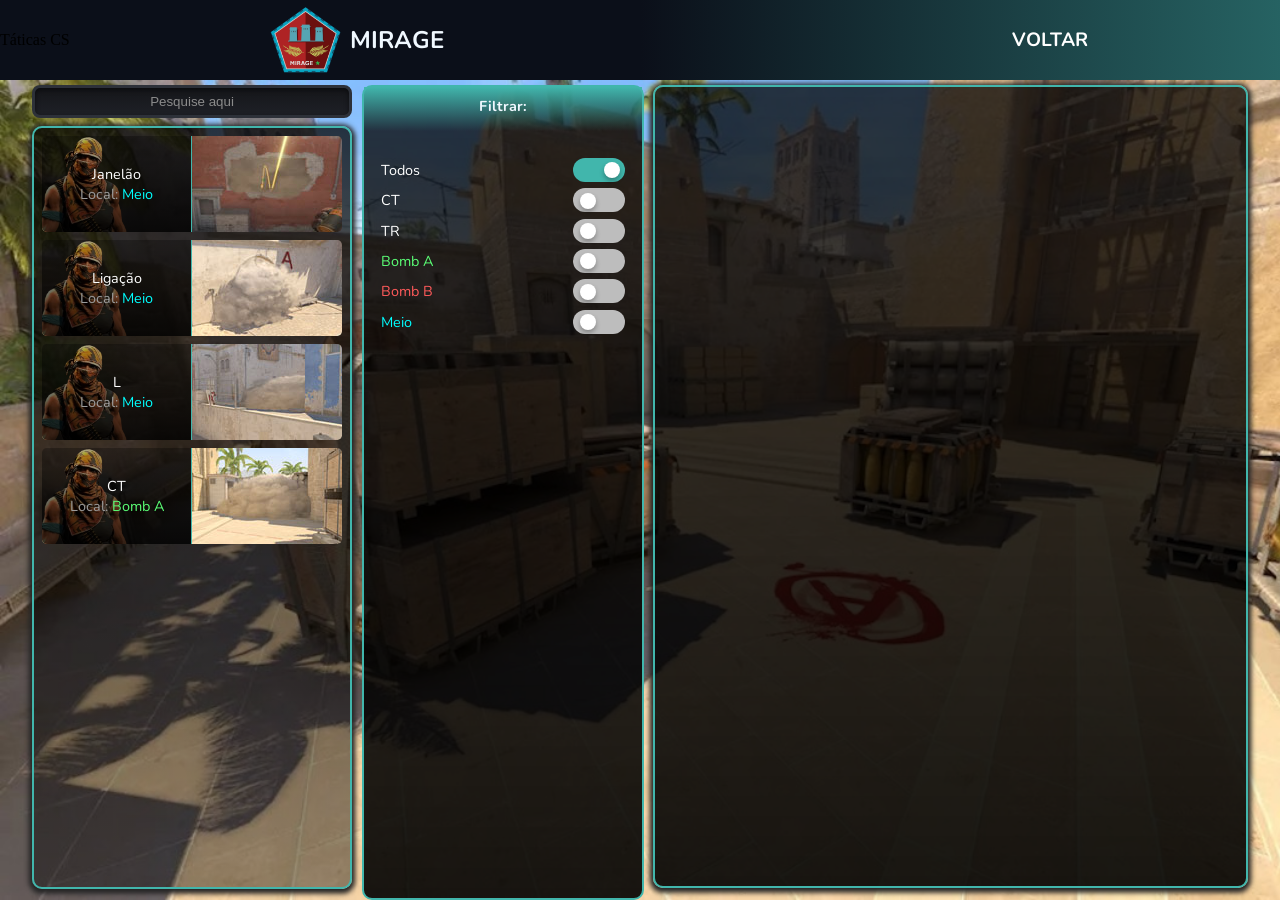
==== mirage.html @ 359fe0d6 "att" ====
<!DOCTYPE html>
<html lang="en">

<head>
    <meta charset="UTF-8">
    <meta name="viewport" content="width=device-width, initial-scale=1.0">
    <title>UtilityLab</title>
    <link rel="stylesheet" href="style.css">
</head>

<body>
    <header>
        <button class="botao-menu" id="btn-abrir-menu" aria-label="Abrir menu">
            <!-- Ícone clássico de 3 barrinhas (Hambúrguer) -->
            <span></span>
            <span></span>
            <span></span>
        </button>
        <div class="logo">Táticas CS</div>
        <div class="navbarMaps">
            <div class="logoEnome">
                <img class="logo" src="assets/MapIcons/mirage.png" alt="" style="padding: 0.3em;">
                <h2 class="nameMap">MIRAGE</h2>
            </div>
            <a href="index.html" style="text-decoration: none;">
                <h1 class="botaoVoltar" alt="">VOLTAR</h1>
            </a>
        </div>
    </header>
    <main class="main-mirage">
        <div class="conteiner-geral">
            <input class="pesquisa" id="pesquisa-smoke" type="text" placeholder="Pesquise aqui">
            <ul class="coluna-itens">
                <li class="item" data-index="1" data-comando="1" data-local="meio" data-time="tr">
                    <div class="item-infos">
                        <p>Janelão</p>
                        <p style="color: #9b9b9b;">Local: <span style="color: var(--cor-card-meio);">Meio</span> </p>
                    </div>
                    <img class="item-img" alt="">
                </li>
                <li class="item" data-index="2" data-comando="1" data-local="meio" data-time="tr">
                    <div class="item-infos">
                        <p>Ligação</p>
                        <p style="color: #9b9b9b;">Local: <span style="color: var(--cor-card-meio);">Meio</span> </p>
                    </div>
                    <img class="item-img" alt="">
                </li>
                <li class="item" data-index="3" data-comando="1" data-local="meio" data-time="tr">
                    <div class="item-infos">
                        <p>L</p>
                        <p style="color: #9b9b9b;">Local: <span style="color: var(--cor-card-meio)">Meio</span> </p>
                    </div>
                    <img class="item-img" alt="">
                </li>
                <li class="item" data-index="4" data-comando="1" data-local="bomb-a" data-time="tr">
                    <div class="item-infos">
                        <p>CT</p>
                        <p style="color: #9b9b9b;">Local: <span style="color: var(--cor-card-bombA)">Bomb A</span> </p>
                    </div>
                    <img class="item-img" alt="">
                </li>

            </ul>
        </div>

        <div class="overlay" id="overlay-menu"></div>
        <div class="caixa">
            <div class="colunaFiltros menu-lateral" id="menu-lateral">

                <h2 class="titulo-filtrar"><span
                        style="font-family: var(--font-principal); font-size: 0.6em; color: aliceblue;">Filtrar:</span>

                </h2>
                
                <dif class="caixaFiltros">
                    <button class="botao-fechar" id="btn-fechar-menu">&times;</button>
                    <div class="filtrosColum">
                        <div class="filtro">
                            <p>Todos</p>
                            <label class="switch">
                                <input type="checkbox" checked id="filtro-todos">
                                <span class="slider"></span>
                            </label>
                        </div>
                        <div class="filtro">
                            <p>CT</p>
                            <label class="switch">
                                <input type="checkbox" class="filtro-time" value="ct">
                                <span class="slider"></span>
                            </label>
                        </div>
                        <div class="filtro">
                            <p>TR</p>
                            <label class="switch">
                                <input type="checkbox" class="filtro-time" value="tr">
                                <span class="slider"></span>
                            </label>
                        </div>
                    </div>
                    <div class="filtrosColum">
                        <div class="filtro">
                            <p style="color: var(--cor-card-bombA);">Bomb A</p>
                            <label class="switch">
                                <input type="checkbox" class="filtro-local" value="bomb-a">
                                <span class="slider"></span>
                            </label>
                        </div>
                        <div class="filtro">
                            <p style="color: var(--cor-card-bombB);">Bomb B</p>
                            <label class="switch">
                                <input type="checkbox" class="filtro-local" value="bomb-b">
                                <span class="slider"></span>
                            </label>
                        </div>
                        <div class="filtro">
                            <p style="color: var(--cor-card-meio);">Meio</p>
                            <label class="switch">
                                <input type="checkbox" class="filtro-local" value="meio">
                                <span class="slider"></span>
                            </label>
                        </div>
                    </div>
            </div>
            <div class="exibicao" data-exibicao>
                <div class="exibicao-imagens" data-exibicao-imagens>
                    <img data-pixel class="" src="" alt="">
                    <div data-comandos>

                    </div>
                </div>
                <video data-video src=""></video>
            </div>
        </div>

        </div>
    </main>
    <script src="script.js" defer>

    </script>
</body>

</html>
---- style.css ----
@import url('https://fonts.googleapis.com/css2?family=Krona+One&family=Montserrat:ital,wght@0,100..900;1,100..900&family=Nunito:ital,wght@0,200..1000;1,200..1000&family=Oswald:wght@200..700&family=Poppins:ital,wght@0,100;0,200;0,300;0,400;0,500;0,600;0,700;0,800;0,900;1,100;1,200;1,300;1,400;1,500;1,600;1,700;1,800;1,900&family=Righteous&family=Roboto+Condensed:ital,wght@0,100..900;1,100..900&family=Sarala:wght@400;700&display=swap');
@import url(checkbox.css);
@import url(paginaTreino.css);
@import url(responsidade.css);
:root{
    --cor-tema: #41b6ac;
    --font-principal: Nunito, Roboto, sans-serif;
    --cor-card-bombA: rgb(91, 255, 118);
    --cor-card-bombB: rgb(255, 90, 90);
    --cor-card-meio: aqua;
}

* {
    margin: 0;
    padding: 0;
    box-sizing: border-box;
}

body{
    display: flex;
    flex-direction: column;
    height: 100dvh;
}

header {
    background: linear-gradient(90deg, #0b0f19 50%, var(--cor-tema) 150%);
    display: flex;
    justify-content: center;
    align-items: center;
}

.titulo {
    color: white;
    font-family: var(--font-principal);
    font-size: 2em;
    line-height: 0.9em;
}


.navbar {
    width: 65%;
    display: flex;
    align-items: center;
}

.namePage{
    color: white;
    font-family: var(--font-principal);
    font-size: 3em;
}

.main-Inicial {
    height: 100%;
    background: linear-gradient(90deg, rgb(0, 0, 0) 0%, rgb(48, 45, 45) 100%);
    display: flex;
    flex-direction: column;
    align-items: center;
    justify-content: center;
}

.selectmaps {
    display: flex;
    justify-content: center;
    width: 65%;
    flex-wrap: wrap;
    gap: 1em;
    margin: 1em;
}

.cardmap {
    width: 14em;
    height: 14em;
    border-radius: 15px;
    display: flex;
    align-items: center;
    background-color: rgba(59, 59, 59, 0.822);
    overflow: hidden;
    transition: box-shadow 0.17s ease-out;
}

.cardmap:hover {
    box-shadow: 0px 0px 5px 5px var(--cor-tema);
}

.linkmap {
    display: flex;
    justify-content: center;
    align-items: center;
    width: 100%;
    height: 100%;
    transition: transform 0.17s ease-out;
}

.linkmap:hover {
    display: flex;
    background: linear-gradient(10deg, rgb(17, 17, 17) 0%, rgba(59, 59, 59, 0.822) 100%);
    justify-content: center;
    align-items: center;
    transform: scale(1.1)
}

.imgmap {
    width: 80%;
}

footer {
    background: linear-gradient(10deg, rgb(17, 17, 17) 0%, rgba(59, 59, 59, 0.822) 100%);
    width: 100%;
    height: 5%;
    display: flex;
    justify-content: center;
    align-items: center;
    border-top: solid rgb(92, 92, 92) 1px;
    flex-direction: column;
}

p {
    color: white;
    font-family: var(--font-principal);
    font-size: 0.9em;
    text-align: center;
}

.meu-header {
  display: flex;
  align-items: center;
  padding: 1rem;
  background-color: #1e1e24; /* Ajuste para a cor do seu site */
  color: #fff;
  gap: 1rem;
}

/* Estilização do Botão Hambúrguer */
.botao-menu {
  display: flex;
  flex-direction: column;
  justify-content: space-between;
  width: 1.75rem;
  height: 1.25rem;
  background: none;
  border: none;
  cursor: pointer;
  padding: 0;
}

.botao-menu span {
  width: 100%;
  height: 0.2rem;
  background-color: #fff;
  border-radius: 2px;
  transition: 0.3s;
}
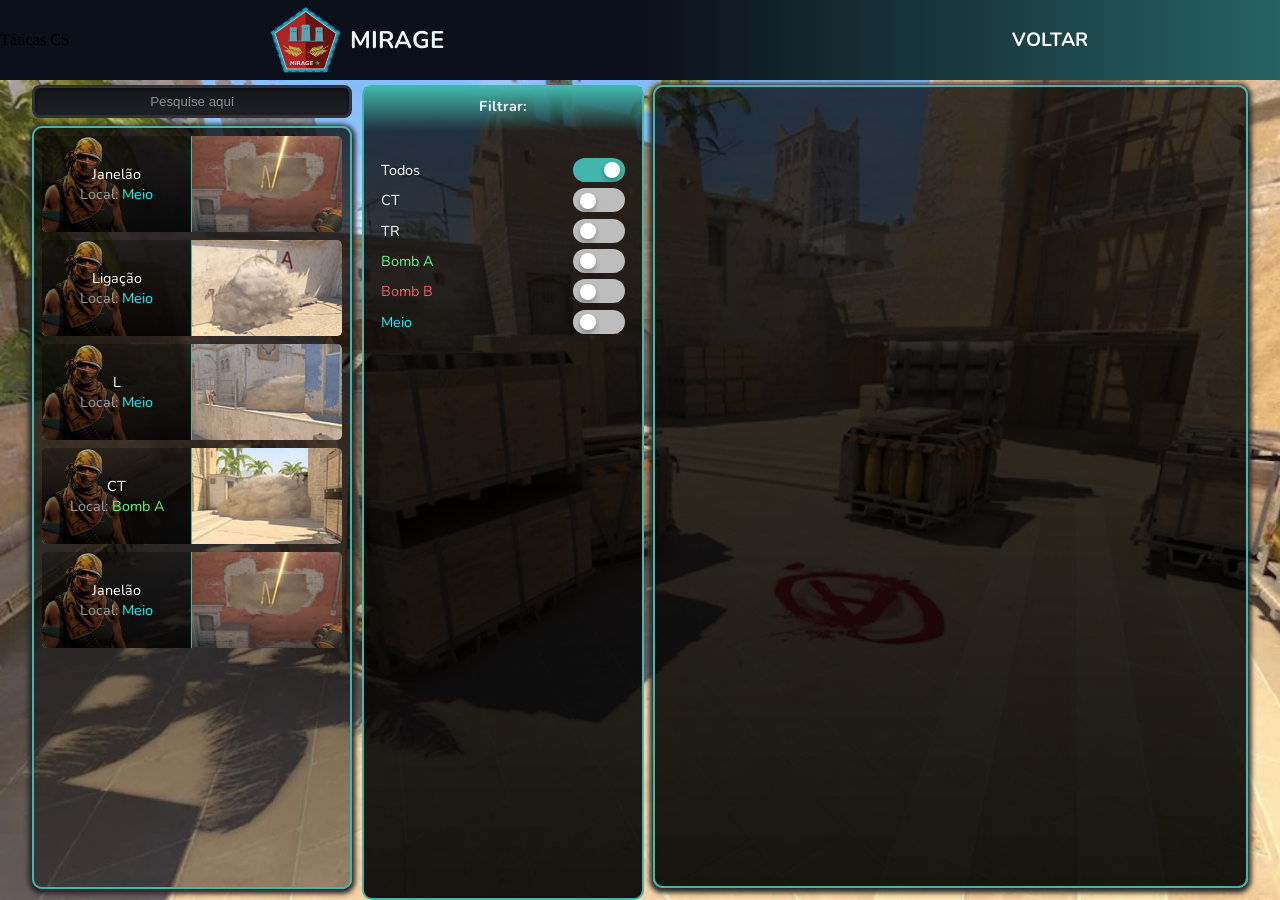
==== commit 390c5220: "att" ====
--- a/mirage.html
+++ b/mirage.html
@@ -1,13 +1,11 @@
 <!DOCTYPE html>
-<html lang="en">
-
+<html lang="pt-br">
 <head>
     <meta charset="UTF-8">
     <meta name="viewport" content="width=device-width, initial-scale=1.0">
     <title>UtilityLab</title>
     <link rel="stylesheet" href="style.css">
 </head>
-
 <body>
     <header>
         <button class="botao-menu" id="btn-abrir-menu" aria-label="Abrir menu">
@@ -56,6 +54,13 @@
                     <div class="item-infos">
                         <p>CT</p>
                         <p style="color: #9b9b9b;">Local: <span style="color: var(--cor-card-bombA)">Bomb A</span> </p>
+                    </div>
+                    <img class="item-img" alt="">
+                </li>
+                <li class="item" data-index="1" data-comando="1" data-local="meio" data-time="tr">
+                    <div class="item-infos">
+                        <p>Janelão</p>
+                        <p style="color: #9b9b9b;">Local: <span style="color: var(--cor-card-meio);">Meio</span> </p>
                     </div>
                     <img class="item-img" alt="">
                 </li>
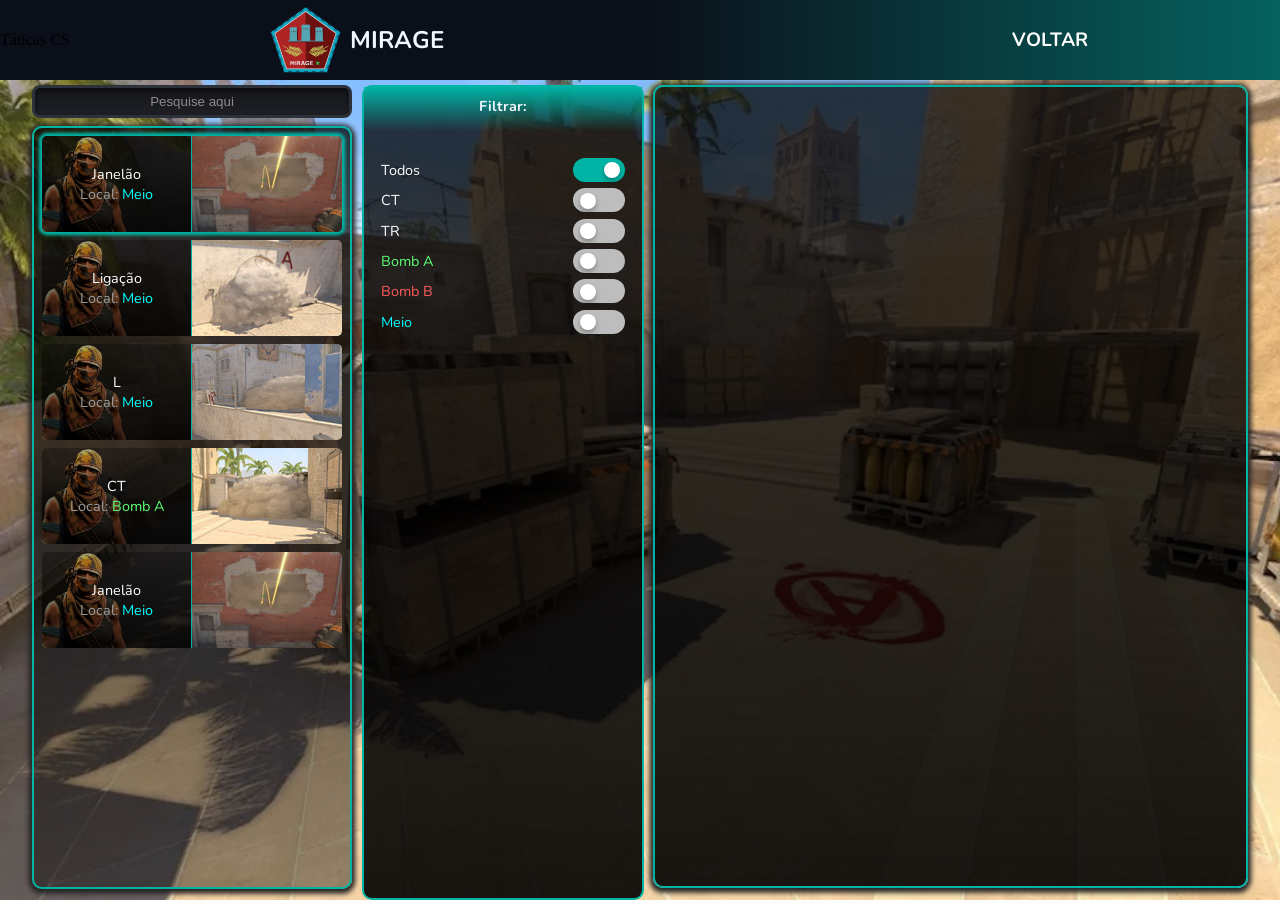
==== commit 831294bc: "att" ====
--- a/mirage.html
+++ b/mirage.html
@@ -29,7 +29,7 @@
         <div class="conteiner-geral">
             <input class="pesquisa" id="pesquisa-smoke" type="text" placeholder="Pesquise aqui">
             <ul class="coluna-itens">
-                <li class="item" data-index="1" data-comando="1" data-local="meio" data-time="tr">
+                <li class="item active" data-index="1" data-comando="1" data-local="meio" data-time="tr">
                     <div class="item-infos">
                         <p>Janelão</p>
                         <p style="color: #9b9b9b;">Local: <span style="color: var(--cor-card-meio);">Meio</span> </p>
@@ -48,7 +48,7 @@
                         <p>L</p>
                         <p style="color: #9b9b9b;">Local: <span style="color: var(--cor-card-meio)">Meio</span> </p>
                     </div>
-                    <img class="item-img" alt="">
+                    <img class="item-img" alt="">    
                 </li>
                 <li class="item" data-index="4" data-comando="1" data-local="bomb-a" data-time="tr">
                     <div class="item-infos">
--- a/style.css
+++ b/style.css
@@ -3,7 +3,7 @@
 @import url(paginaTreino.css);
 @import url(responsidade.css);
 :root{
-    --cor-tema: #41b6ac;
+    --cor-tema: #00b4a5;
     --font-principal: Nunito, Roboto, sans-serif;
     --cor-card-bombA: rgb(91, 255, 118);
     --cor-card-bombB: rgb(255, 90, 90);
@@ -144,9 +144,10 @@
 }
 
 .botao-menu span {
+margin-left: 3px;
   width: 100%;
   height: 0.2rem;
-  background-color: #fff;
+  background-color: var(--cor-tema);
   border-radius: 2px;
   transition: 0.3s;
 }
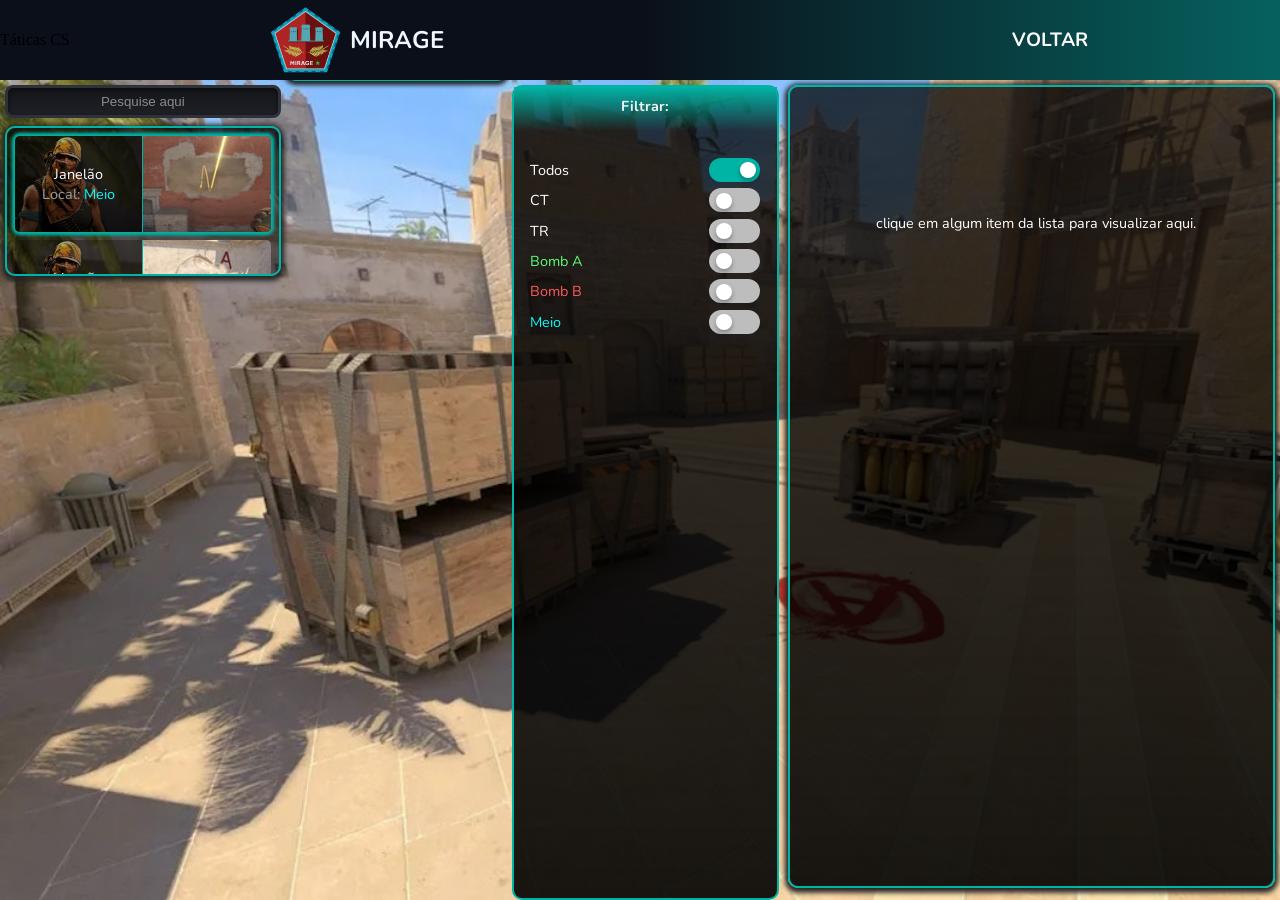
==== commit d463f105: "att" ====
--- a/mirage.html
+++ b/mirage.html
@@ -28,7 +28,7 @@
     <main class="main-mirage">
         <div class="conteiner-geral">
             <input class="pesquisa" id="pesquisa-smoke" type="text" placeholder="Pesquise aqui">
-            <ul class="coluna-itens">
+            <ul class="coluna-itens" id="lista-smokes">
                 <li class="item active" data-index="1" data-comando="1" data-local="meio" data-time="tr">
                     <div class="item-infos">
                         <p>Janelão</p>
@@ -67,6 +67,8 @@
 
             </ul>
         </div>
+
+        <button id="meu-botao" class="botaoDescerSubir">▲▼</button>
 
         <div class="overlay" id="overlay-menu"></div>
         <div class="caixa">
@@ -130,7 +132,7 @@
                 <div class="exibicao-imagens" data-exibicao-imagens>
                     <img data-pixel class="" src="" alt="">
                     <div data-comandos>
-
+                        <p>clique em algum item da lista para visualizar aqui.</p>
                     </div>
                 </div>
                 <video data-video src=""></video>
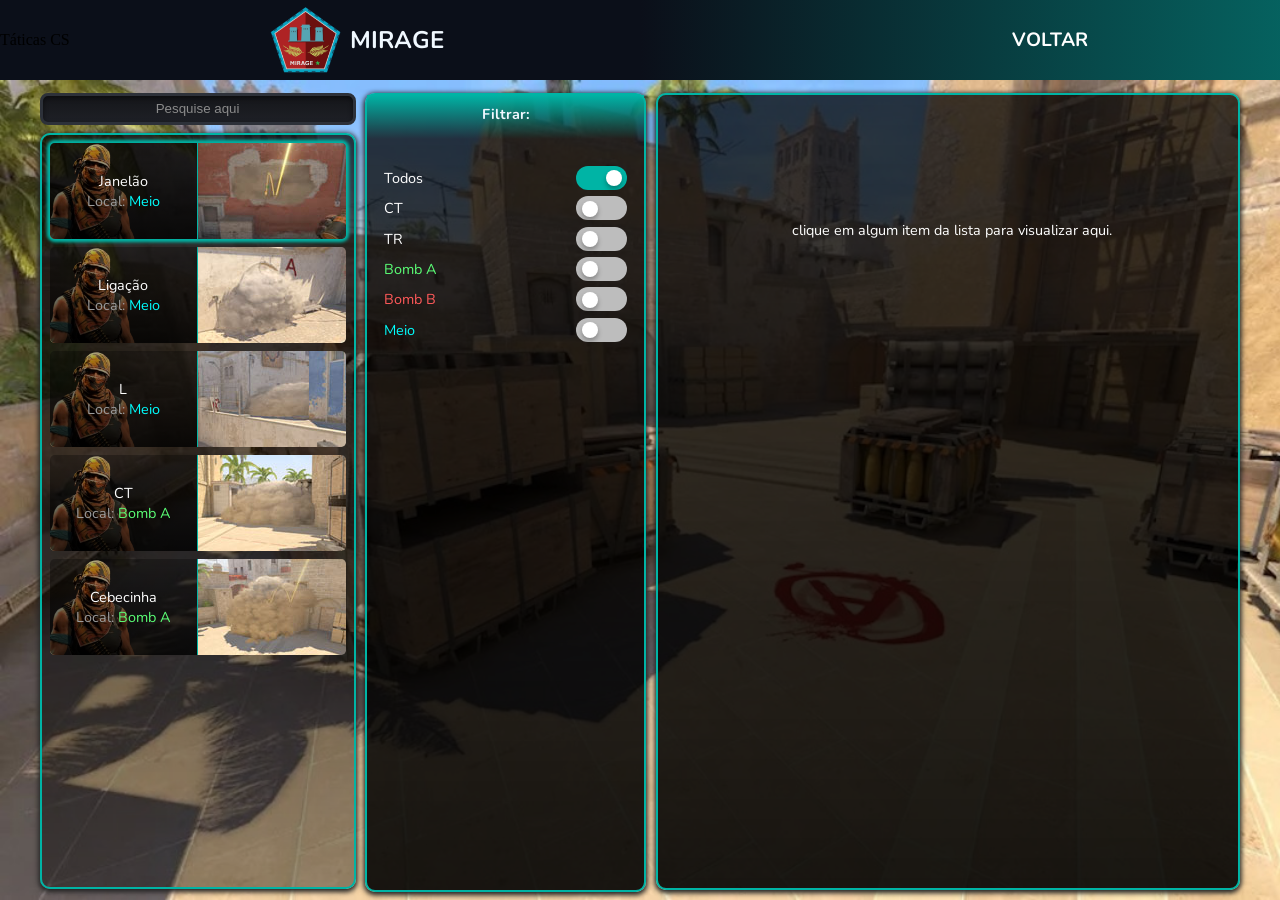
==== commit 93e1d745: "att" ====
--- a/mirage.html
+++ b/mirage.html
@@ -57,10 +57,10 @@
                     </div>
                     <img class="item-img" alt="">
                 </li>
-                <li class="item" data-index="1" data-comando="1" data-local="meio" data-time="tr">
+                <li class="item" data-index="5" data-comando="1" data-local="meio" data-time="tr">
                     <div class="item-infos">
-                        <p>Janelão</p>
-                        <p style="color: #9b9b9b;">Local: <span style="color: var(--cor-card-meio);">Meio</span> </p>
+                        <p>Cebecinha</p>
+                        <p style="color: #9b9b9b;">Local: <span style="color: var(--cor-card-bombA);">Bomb A</span> </p>
                     </div>
                     <img class="item-img" alt="">
                 </li>
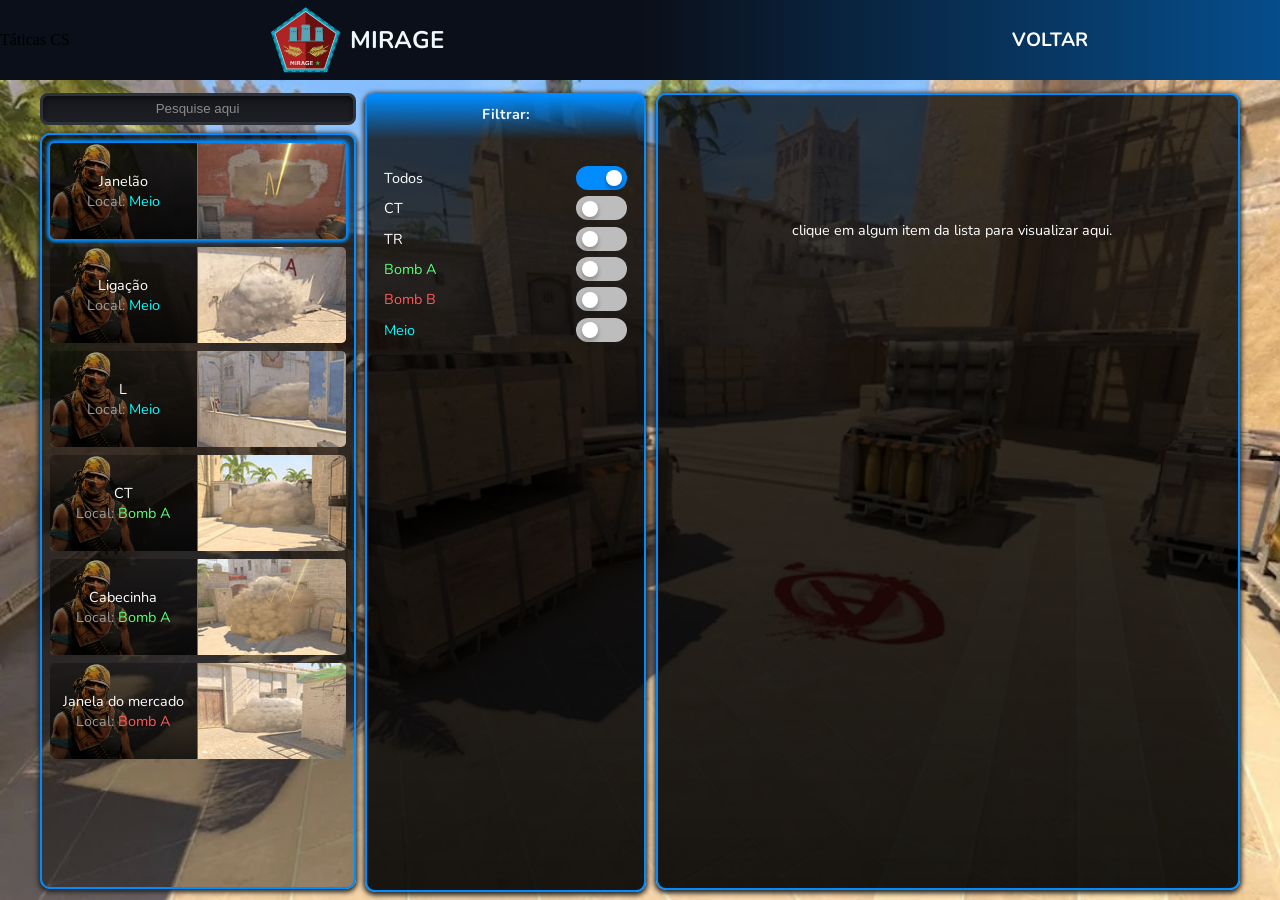
==== commit 8693c84b: "att" ====
--- a/mirage.html
+++ b/mirage.html
@@ -59,8 +59,15 @@
                 </li>
                 <li class="item" data-index="5" data-comando="1" data-local="meio" data-time="tr">
                     <div class="item-infos">
-                        <p>Cebecinha</p>
+                        <p>Cabecinha</p>
                         <p style="color: #9b9b9b;">Local: <span style="color: var(--cor-card-bombA);">Bomb A</span> </p>
+                    </div>
+                    <img class="item-img" alt="">
+                </li>
+                <li class="item" data-index="6" data-comando="1" data-local="bomb-b" data-time="tr">
+                    <div class="item-infos">
+                        <p>Janela do mercado</p>
+                        <p style="color: #9b9b9b;">Local: <span style="color: var(--cor-card-bombB);">Bomb A</span> </p>
                     </div>
                     <img class="item-img" alt="">
                 </li>
--- a/style.css
+++ b/style.css
@@ -3,7 +3,7 @@
 @import url(paginaTreino.css);
 @import url(responsidade.css);
 :root{
-    --cor-tema: #00b4a5;
+    --cor-tema: #008cff;
     --font-principal: Nunito, Roboto, sans-serif;
     --cor-card-bombA: rgb(91, 255, 118);
     --cor-card-bombB: rgb(255, 90, 90);
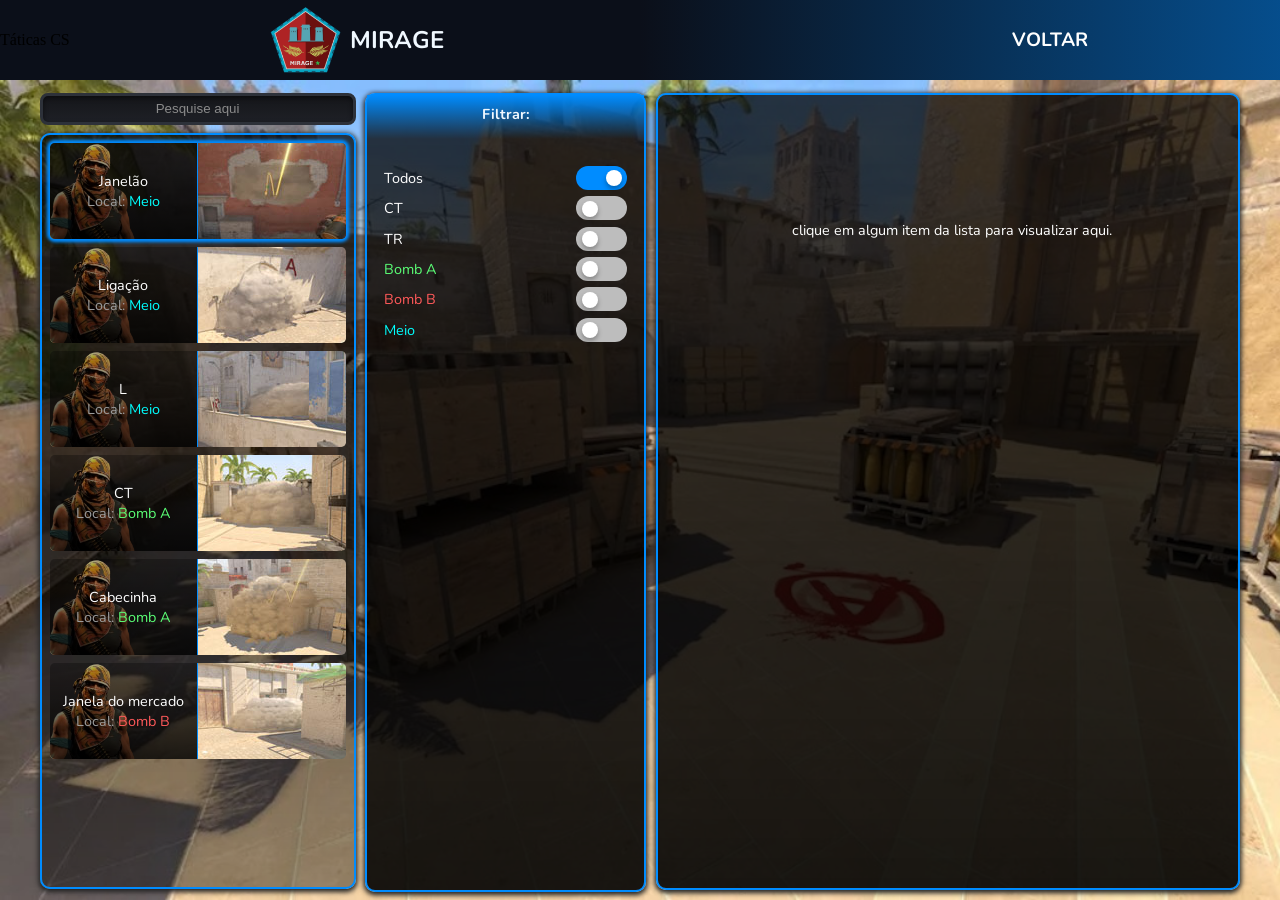
==== commit 6841778d: "att" ====
--- a/mirage.html
+++ b/mirage.html
@@ -67,7 +67,7 @@
                 <li class="item" data-index="6" data-comando="1" data-local="bomb-b" data-time="tr">
                     <div class="item-infos">
                         <p>Janela do mercado</p>
-                        <p style="color: #9b9b9b;">Local: <span style="color: var(--cor-card-bombB);">Bomb A</span> </p>
+                        <p style="color: #9b9b9b;">Local: <span style="color: var(--cor-card-bombB);">Bomb B</span> </p>
                     </div>
                     <img class="item-img" alt="">
                 </li>
